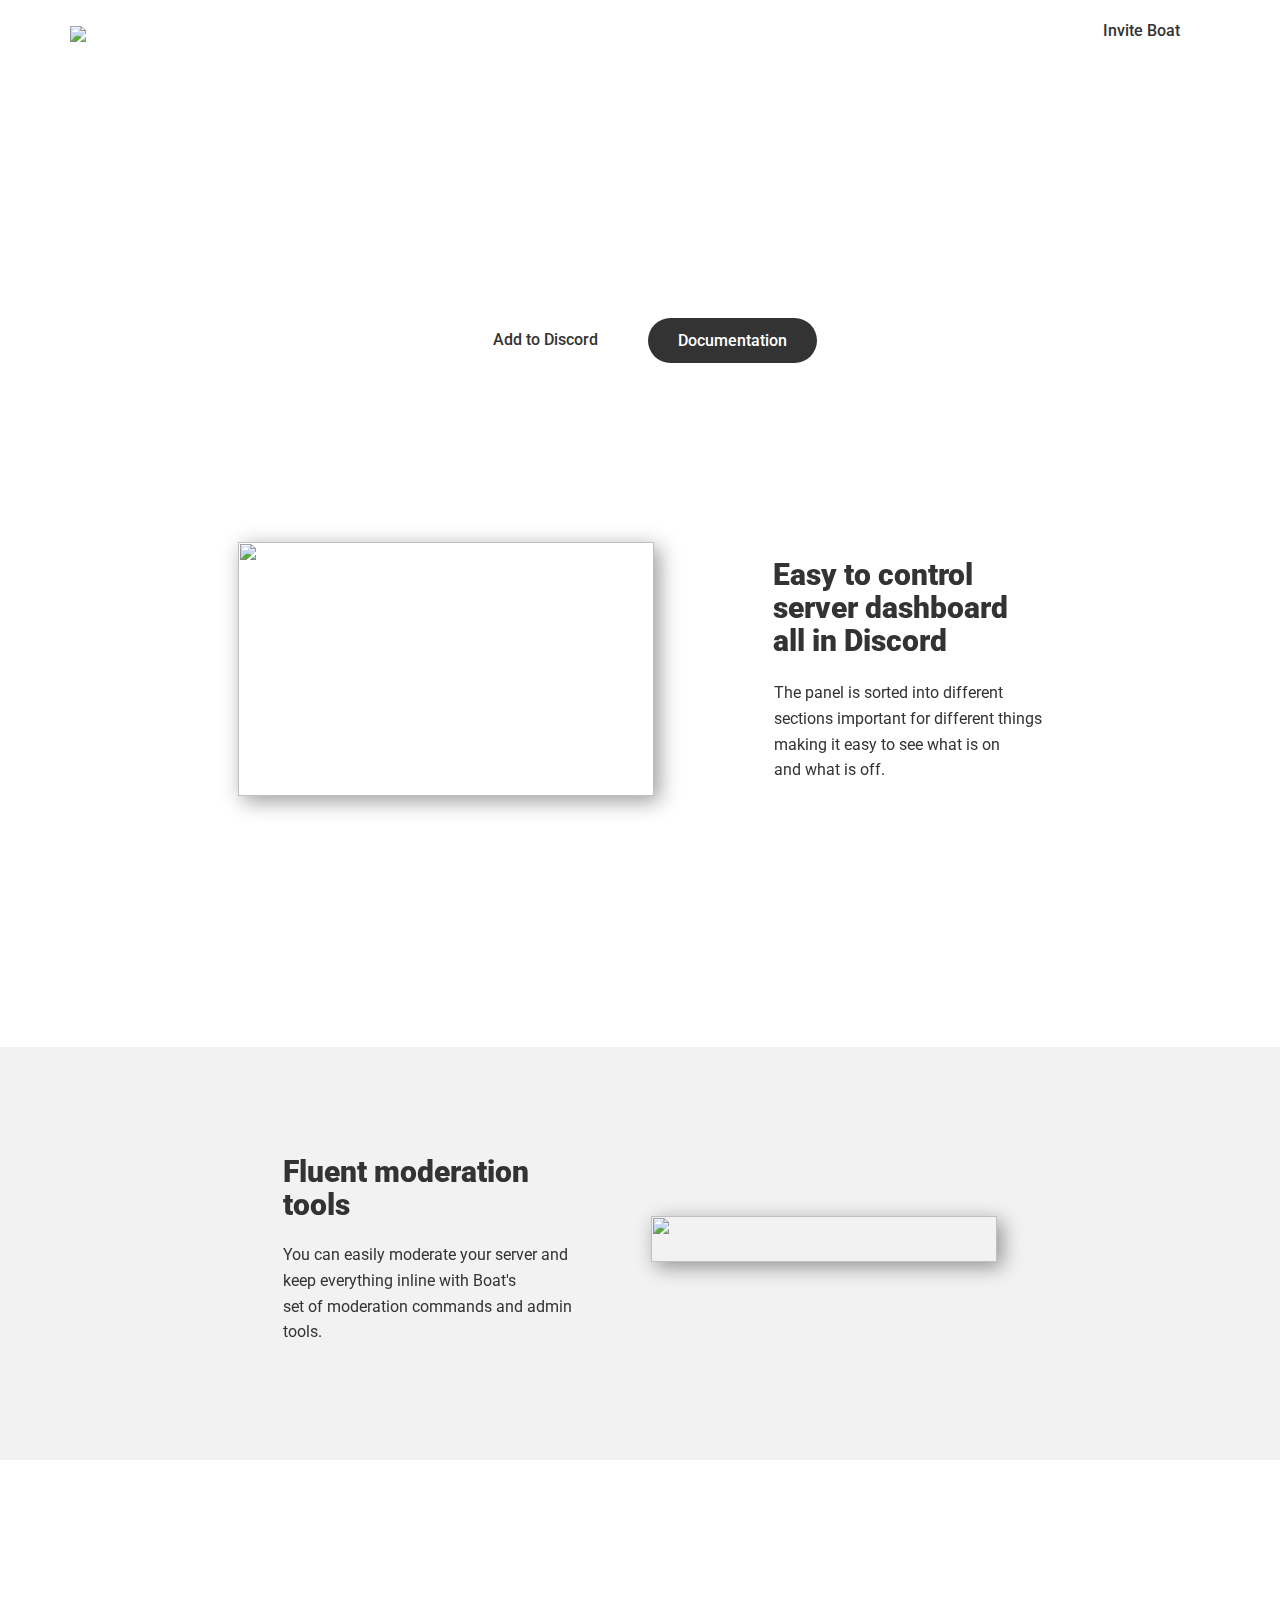
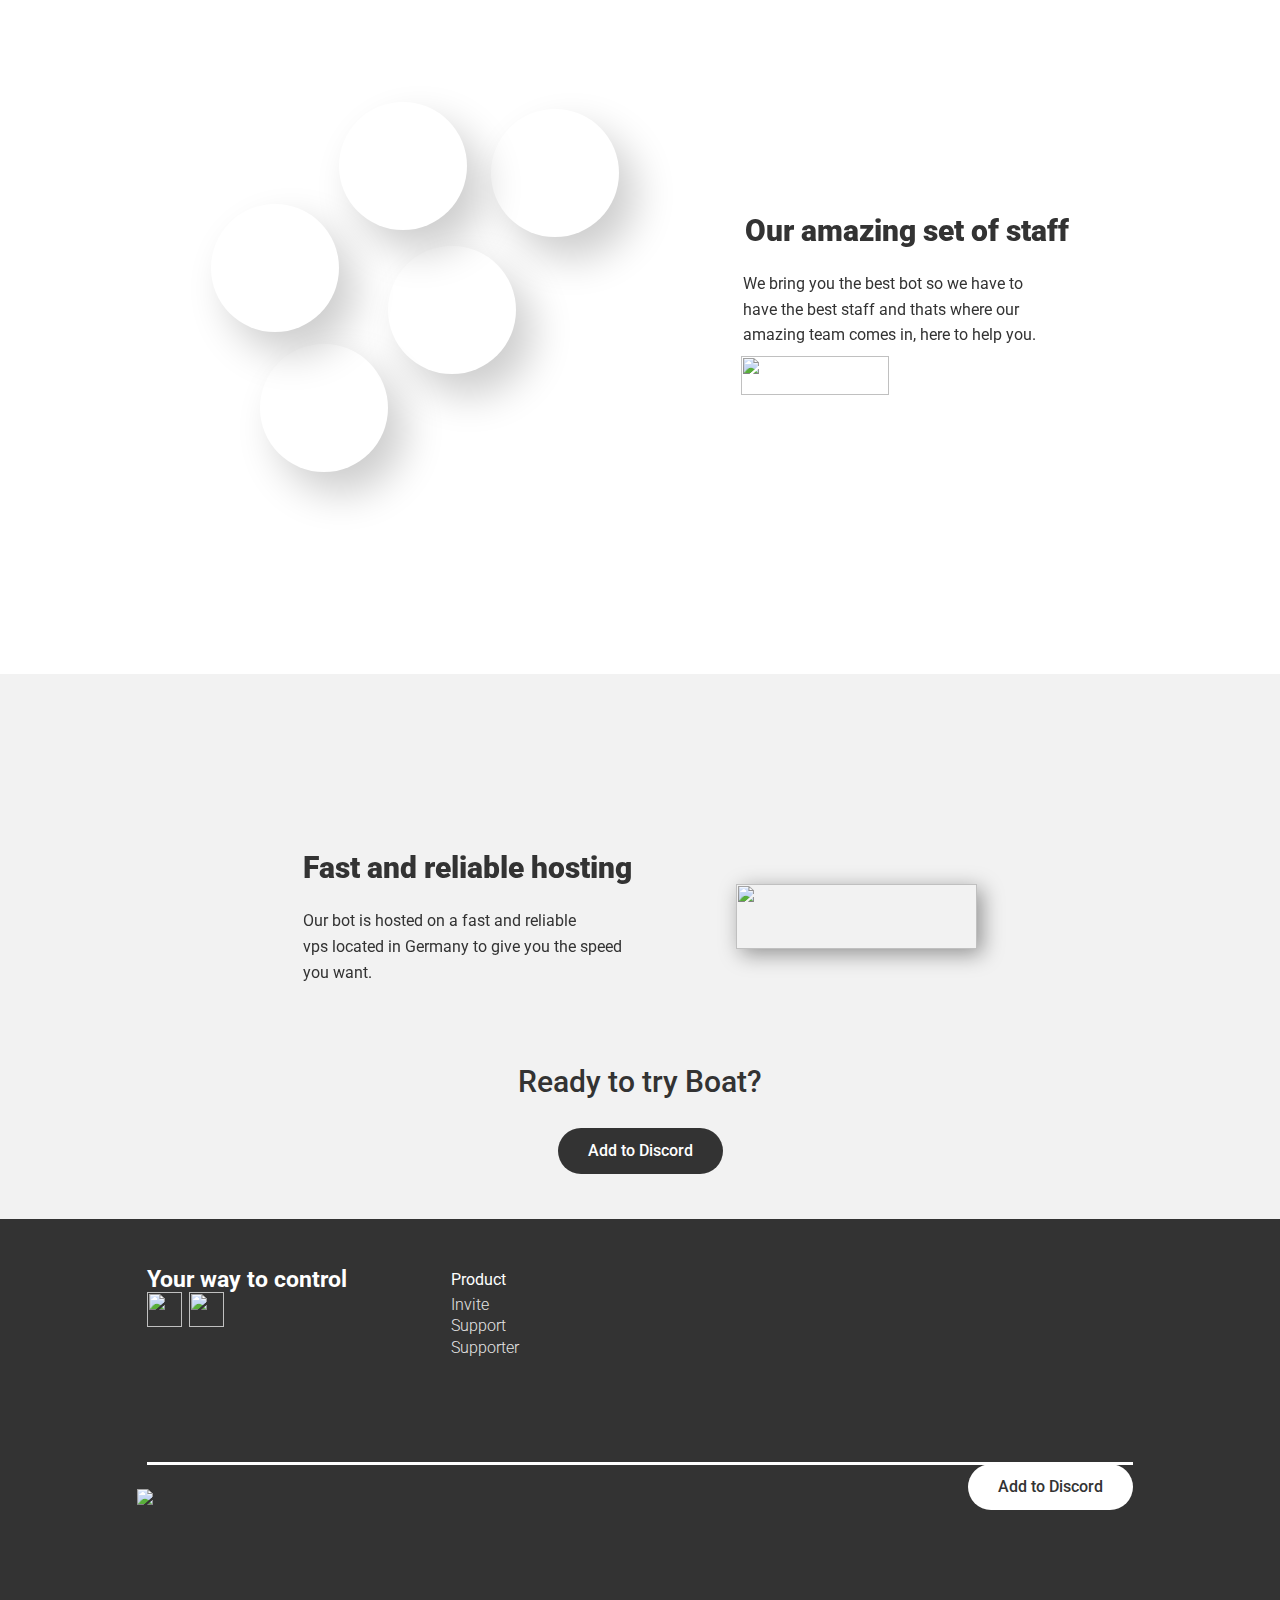
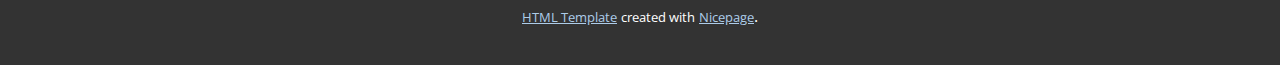
==== Home.html @ 8aeeb50d "Add files via upload" ====
<!DOCTYPE html>
<html style="font-size: 16px;">
  <head>
    <meta name="viewport" content="width=device-width, initial-scale=1.0">
    <meta charset="utf-8">
    <meta name="keywords" content="CORONAVIRUS (COVID-19), Health information, helpfulresources and more provided by Google, Company news">
    <meta name="description" content="">
    <meta name="page_type" content="np-template-header-footer-from-plugin">
    <title>Home</title>
    <link rel="stylesheet" href="nicepage.css" media="screen">
<link rel="stylesheet" href="Home.css" media="screen">
    <script class="u-script" type="text/javascript" src="jquery.js" defer=""></script>
    <script class="u-script" type="text/javascript" src="nicepage.js" defer=""></script>
    <meta name="generator" content="Nicepage 2.19.0, nicepage.com">
    <link rel="icon" href="images/favicon.png">
    
    
    
    
    
    
    
    
    
    
    <link id="u-theme-google-font" rel="stylesheet" href="https://fonts.googleapis.com/css?family=Roboto:100,100i,300,300i,400,400i,500,500i,700,700i,900,900i|Open+Sans:300,300i,400,400i,600,600i,700,700i,800,800i">
    <script type="application/ld+json">{
		"@context": "http://schema.org",
		"@type": "Organization",
		"name": "Site1",
		"url": "index.html",
		"logo": "images/BoatNewBannerwhite.png"
}</script>
    <meta property="og:title" content="Home">
    <meta property="og:type" content="website">
    <meta name="theme-color" content="#478ac9">
    <link rel="canonical" href="index.html">
    <meta property="og:url" content="index.html">
  </head>
  <body class="u-body u-overlap"><header class="u-clearfix u-header u-header" id="sec-1f55"><div class="u-clearfix u-sheet u-sheet-1">
        <a href="#" class="u-image u-logo u-image-1" data-image-width="700" data-image-height="259">
          <img src="images/BoatNewBannerwhite.png" class="u-logo-image u-logo-image-1" data-image-width="64">
        </a>
        <nav class="u-menu u-menu-dropdown u-offcanvas u-menu-1">
          <div class="menu-collapse" style="font-size: 1rem; letter-spacing: 0; text-transform: uppercase; font-weight: 700;">
            <a class="u-button-style u-custom-left-right-menu-spacing u-custom-padding-bottom u-custom-text-shadow u-custom-top-bottom-menu-spacing u-nav-link u-text-active-white u-text-hover-grey-5 u-text-white" href="#" style="text-shadow: 2px 2px 8px rgba(0,0,0,0.4);">
              <svg><use xmlns:xlink="http://www.w3.org/1999/xlink" xlink:href="#menu-hamburger"></use></svg>
              <svg version="1.1" xmlns="http://www.w3.org/2000/svg" xmlns:xlink="http://www.w3.org/1999/xlink"><defs><symbol id="menu-hamburger" viewBox="0 0 16 16" style="width: 16px; height: 16px;"><rect y="1" width="16" height="2"></rect><rect y="7" width="16" height="2"></rect><rect y="13" width="16" height="2"></rect>
</symbol>
</defs></svg>
            </a>
          </div>
          <div class="u-custom-menu u-nav-container">
            <ul class="u-border-no-bottom u-border-no-left u-border-no-right u-border-no-top u-custom-font u-heading-font u-nav u-spacing-0 u-unstyled u-nav-1"><li class="u-nav-item"><a class="u-button-style u-nav-link u-text-active-white u-text-hover-grey-5 u-text-white" href="Home.html" style="padding: 10px 20px;">Home</a>
</li><li class="u-nav-item"><a class="u-button-style u-nav-link u-text-active-white u-text-hover-grey-5 u-text-white" href="Supporter.html" style="padding: 10px 20px;">Supporter</a>
</li><li class="u-nav-item"><a class="u-button-style u-nav-link u-text-active-white u-text-hover-grey-5 u-text-white" href="https://boat.statuspage.io" target="_blank" style="padding: 10px 20px;">Status</a>
</li><li class="u-nav-item"><a class="u-button-style u-nav-link u-text-active-white u-text-hover-grey-5 u-text-white" href="https://discord.gg/69CdUcV" target="_blank" style="padding: 10px 20px;">Community</a>
</li></ul>
          </div>
          <div class="u-custom-menu u-nav-container-collapse">
            <div class="u-black u-container-style u-inner-container-layout u-opacity u-opacity-95 u-sidenav">
              <div class="u-menu-close"></div>
              <ul class="u-align-center u-nav u-popupmenu-items u-unstyled u-nav-2"><li class="u-nav-item"><a class="u-button-style u-nav-link" href="Home.html" style="padding: 10px 20px;">Home</a>
</li><li class="u-nav-item"><a class="u-button-style u-nav-link" href="Supporter.html" style="padding: 10px 20px;">Supporter</a>
</li><li class="u-nav-item"><a class="u-button-style u-nav-link" href="https://boat.statuspage.io" target="_blank" style="padding: 10px 20px;">Status</a>
</li><li class="u-nav-item"><a class="u-button-style u-nav-link" href="https://discord.gg/69CdUcV" target="_blank" style="padding: 10px 20px;">Community</a>
</li></ul>
            </div>
            <div class="u-black u-menu-overlay u-opacity u-opacity-70"></div>
          </div>
        </nav>
        <a href="https://discordapp.com/oauth2/authorize?client_id=395896950224060416&amp;scope=bot&amp;permissions=2146958591" class="u-active-white u-border-radius-50 u-btn u-btn-round u-button-style u-custom-font u-heading-font u-hover-grey-5 u-text-grey-80 u-white u-btn-1" target="_blank">Invite Boat</a>
      </div></header>
    <section class="skrollable skrollable-between u-align-left u-clearfix u-image u-section-1" id="sec-74b9">
      <div class="u-clearfix u-sheet u-sheet-1">
        <h1 class="u-text u-text-body-alt-color u-text-default u-title u-text-1">Your way to control</h1>
        <p class="u-align-center u-custom-font u-heading-font u-text u-text-body-alt-color u-text-default u-text-2">Whether you are a multi thousand member server or just a small community for&nbsp;<br>your friends Boat is the best way to&nbsp;keep it secure and easy to manage!
        </p>
        <a href="https://discordapp.com/oauth2/authorize?client_id=395896950224060416&amp;scope=bot&amp;permissions=2146958591" class="u-active-white u-border-radius-50 u-btn u-btn-round u-button-style u-custom-font u-heading-font u-hover-grey-5 u-text-grey-80 u-white u-btn-1" target="_blank">Add to Discord</a>
        <a href="https://documentation.boatbot.xyz/" class="u-active-grey-80 u-border-radius-50 u-btn u-btn-round u-button-style u-custom-font u-grey-80 u-heading-font u-hover-grey-75 u-text-body-alt-color u-btn-2" target="_blank">Documentation</a>
      </div>
    </section>
    <section class="u-clearfix u-section-2" id="sec-5c33">
      <div class="u-clearfix u-sheet u-sheet-1">
        <img src="images/embed1.png" alt="" class="u-image u-image-default u-image-1" data-image-width="416" data-image-height="254" data-animation-name="fadeIn" data-animation-duration="1000" data-animation-delay="0" data-animation-direction="">
        <h1 class="u-text u-text-default u-text-grey-80 u-title u-text-1" data-animation-name="fadeIn" data-animation-duration="1000" data-animation-delay="0">Easy to control<br>server dashboard<br>all in Discord
        </h1>
        <p class="u-custom-font u-heading-font u-text u-text-default u-text-grey-80 u-text-2" data-animation-name="fadeIn" data-animation-duration="1000" data-animation-delay="0">The panel is sorted into different<br>sections important for different things<br>making it easy to see what is on<br>and what is off.
        </p>
      </div>
    </section>
    <section class="u-clearfix u-image u-section-3" id="sec-3e73">
      <div class="u-clearfix u-sheet u-sheet-1"></div>
    </section>
    <section class="u-clearfix u-grey-5 u-section-4" id="sec-9d03">
      <div class="u-clearfix u-sheet u-sheet-1">
        <h1 class="u-text u-text-grey-80 u-title u-text-1" data-animation-name="fadeIn" data-animation-duration="1000" data-animation-delay="0">Fluent moderation tools</h1>
        <img src="images/embed2.png" alt="" class="u-image u-image-default u-image-1" data-animation-name="fadeIn" data-animation-duration="1000" data-animation-delay="0">
        <p class="u-custom-font u-heading-font u-text u-text-default u-text-grey-80 u-text-2" data-animation-name="fadeIn" data-animation-duration="1000" data-animation-delay="0">You can easily moderate your server and<br>keep everything inline with Boat's<br>set of moderation commands and admin<br>tools.
        </p>
      </div>
    </section>
    <section class="u-clearfix u-image u-section-5" id="sec-e65d">
      <div class="u-clearfix u-sheet u-sheet-1"></div>
    </section>
    <section class="u-clearfix u-section-6" id="sec-9077">
      <div class="u-clearfix u-sheet u-sheet-1">
        <div alt="" class="u-image u-image-circle u-image-1" data-animation-name="bounceIn" data-animation-duration="250" data-animation-delay="0" data-animation-direction=""></div>
        <div alt="" class="u-image u-image-circle u-image-2" data-image-width="128" data-image-height="128" data-animation-name="bounceIn" data-animation-duration="1000" data-animation-delay="0" data-animation-direction=""></div>
        <img src="images/TTab1.png" alt="" class="u-image u-image-default u-image-3" data-image-width="319" data-image-height="83" data-href="586728631">
        <div alt="" class="u-image u-image-circle u-image-4" data-image-width="128" data-image-height="128" data-animation-name="bounceIn" data-animation-duration="1750" data-animation-delay="0" data-animation-direction=""></div>
        <div alt="" class="u-image u-image-circle u-image-5" data-image-width="128" data-image-height="128" data-animation-name="bounceIn" data-animation-duration="1500" data-animation-delay="0" data-animation-direction=""></div>
        <div alt="" class="u-image u-image-circle u-image-6" data-image-width="128" data-image-height="128" data-animation-name="bounceIn" data-animation-duration="750" data-animation-delay="0" data-animation-direction=""></div>
        <p class="u-custom-font u-heading-font u-text u-text-body-alt-color u-text-default u-text-1">Join the team</p>
        <h1 class="u-text u-text-default u-text-grey-80 u-title u-text-2" data-animation-name="fadeIn" data-animation-duration="1000" data-animation-delay="0">Our amazing set of staff</h1>
        <p class="u-custom-font u-heading-font u-text u-text-default u-text-grey-80 u-text-3" data-animation-name="fadeIn" data-animation-duration="1000" data-animation-delay="0">We bring you the best bot so we have to<br>have the best staff and thats where our<br>amazing team comes in, here to help you.
        </p>
      </div>
    </section>
    <section class="u-clearfix u-image u-section-7" id="sec-b079">
      <div class="u-clearfix u-sheet u-sheet-1"></div>
    </section>
    <section class="u-clearfix u-grey-5 u-section-8" id="sec-761b">
      <div class="u-clearfix u-sheet u-sheet-1">
        <h1 class="u-text u-text-default u-text-grey-80 u-title u-text-1" data-animation-name="fadeIn" data-animation-duration="1000" data-animation-delay="0">Fast and reliable hosting</h1>
        <img src="images/embed3.png" alt="" class="u-image u-image-default u-image-1" data-animation-name="fadeIn" data-animation-duration="1000" data-animation-delay="0">
        <p class="u-custom-font u-heading-font u-text u-text-default u-text-grey-80 u-text-2" data-animation-name="fadeIn" data-animation-duration="1000" data-animation-delay="0">Our bot is hosted on a fast and reliable<br>vps located in Germany to give you the speed<br>you want.
        </p>
      </div>
    </section>
    <section class="u-clearfix u-grey-5 u-section-9" id="sec-b037">
      <div class="u-clearfix u-sheet u-sheet-1">
        <h1 class="u-text u-text-default u-text-grey-80 u-title u-text-1">Ready to try Boat?</h1>
        <a href="https://discordapp.com/oauth2/authorize?client_id=395896950224060416&amp;scope=bot&amp;permissions=2146958591" class="u-active-grey-80 u-border-radius-50 u-btn u-btn-round u-button-style u-custom-font u-grey-80 u-heading-font u-hover-grey-75 u-text-body-alt-color u-btn-1" target="_blank">Add to Discord</a>
      </div>
    </section>
    
    
    <footer class="u-align-left u-clearfix u-footer u-grey-80 u-footer" id="sec-1c06"><div class="u-clearfix u-sheet u-sheet-1">
        <h1 class="u-text u-text-body-alt-color u-text-default u-title u-text-1">Your way to control</h1>
        <h1 class="u-text u-text-body-alt-color u-text-default u-title u-text-2">Product</h1>
        <img src="images/twitter.png" alt="" class="u-image u-image-default u-image-1" data-image-width="256" data-image-height="256" data-href="https://twitter.com/BoatDiscrd" data-target="_blank">
        <img src="images/discord.png" alt="" class="u-image u-image-default u-image-2" data-href="https://discord.gg/69CdUcV" data-target="_blank">
        <h1 class="u-text u-text-default u-text-grey-10 u-title u-text-3">
          <a href="https://discordapp.com/oauth2/authorize?client_id=395896950224060416&amp;scope=bot&amp;permissions=2146958591" target="_blank">Invite</a>
        </h1>
        <h1 class="u-text u-text-default u-text-grey-10 u-title u-text-4">
          <a href="https://discord.gg/69CdUcV" target="_blank">Support</a>
        </h1>
        <h1 class="u-text u-text-default u-text-grey-10 u-title u-text-5">
          <a href="Supporter.html">Supporter</a>
        </h1>
        <div class="u-border-3 u-border-white u-line u-line-horizontal u-line-1"></div>
        <a href="#" class="u-image u-logo u-image-3" data-image-width="700" data-image-height="259">
          <img src="images/BoatNewBannerwhite.png" class="u-logo-image u-logo-image-1" data-image-width="101.3334">
        </a>
        <a href="https://discordapp.com/oauth2/authorize?client_id=395896950224060416&amp;scope=bot&amp;permissions=2146958591" class="u-active-white u-border-radius-50 u-btn u-btn-round u-button-style u-custom-font u-heading-font u-hover-grey-5 u-text-grey-80 u-white u-btn-1" target="_blank">Add to Discord</a>
      </div></footer>
    <section class="u-backlink u-clearfix u-grey-80">
      <a class="u-link" href="https://nicepage.com/html" target="_blank">
        <span>HTML Template</span>
      </a>
      <p class="u-text">
        <span>created with</span>
      </p>
      <a class="u-link" href="https://nicepage.com/html" target="_blank">
        <span>Nicepage</span>
      </a>. 
    </section>
  </body>
</html>
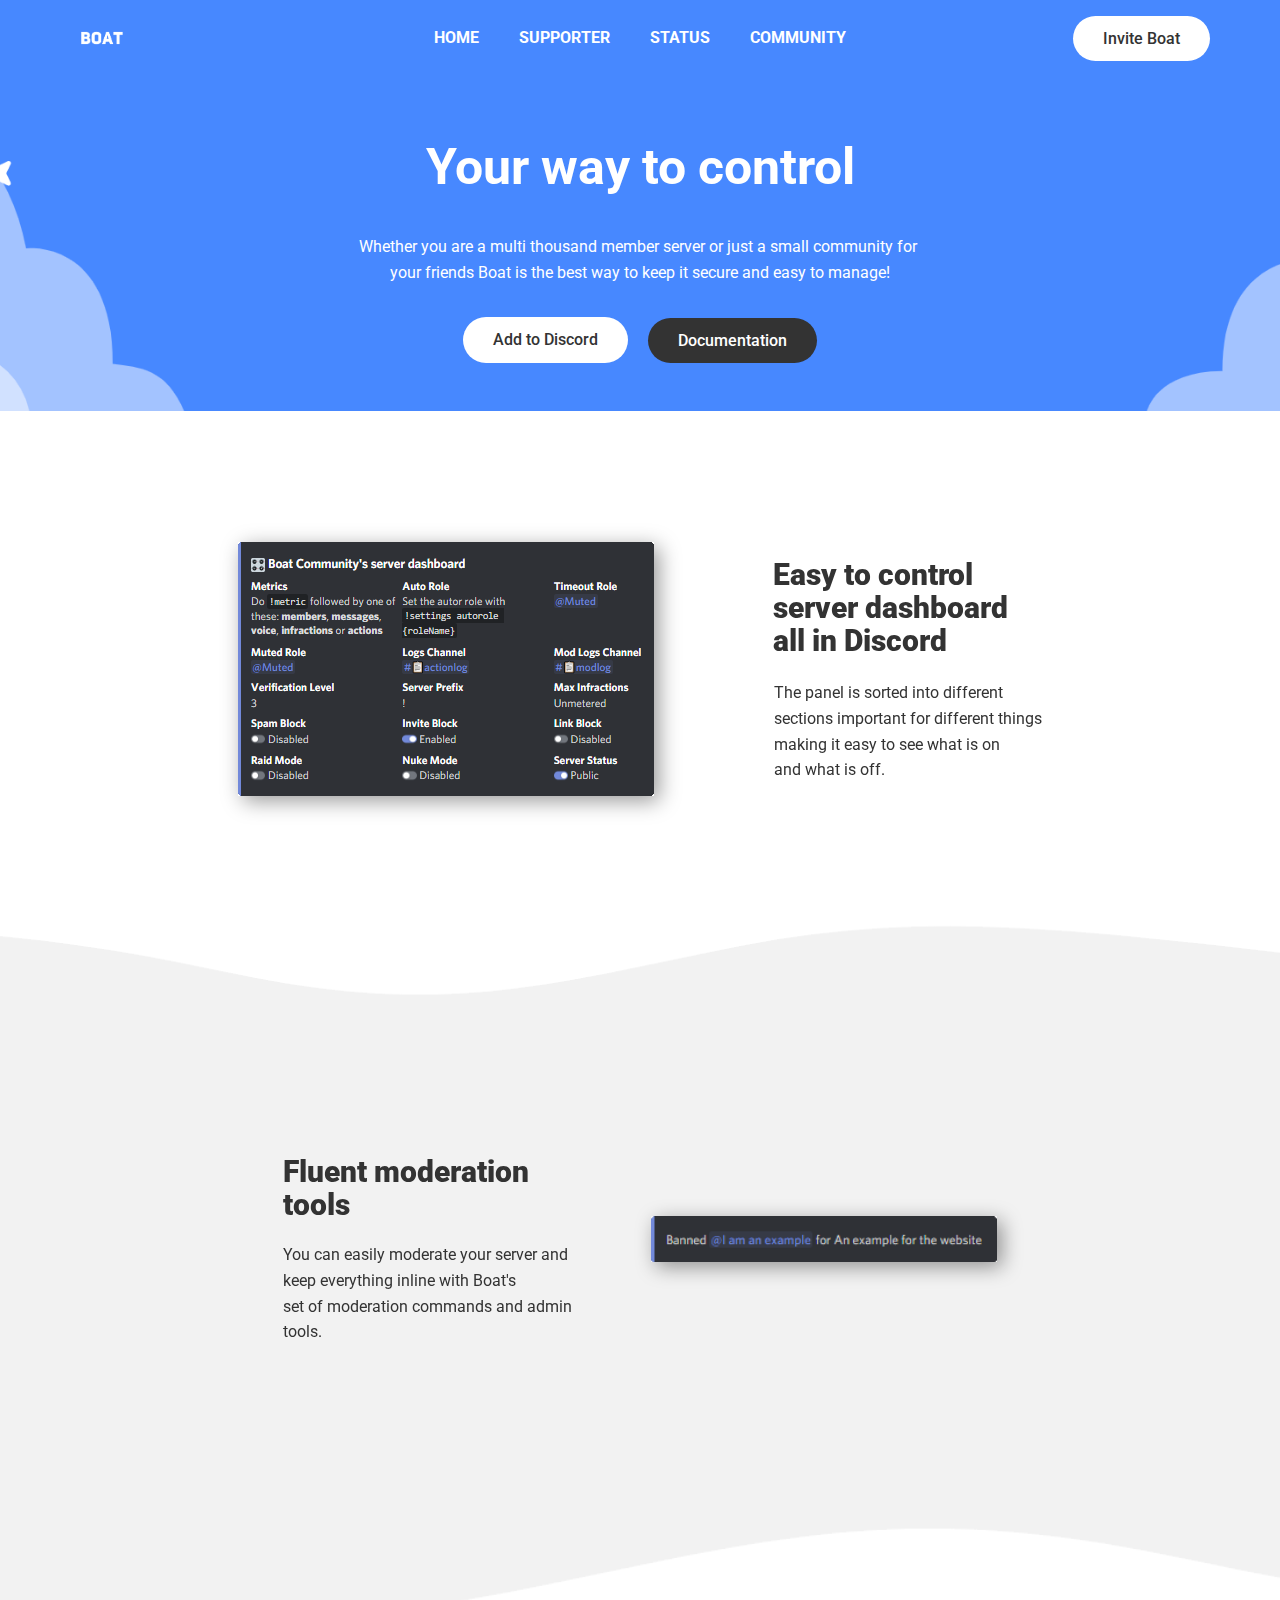
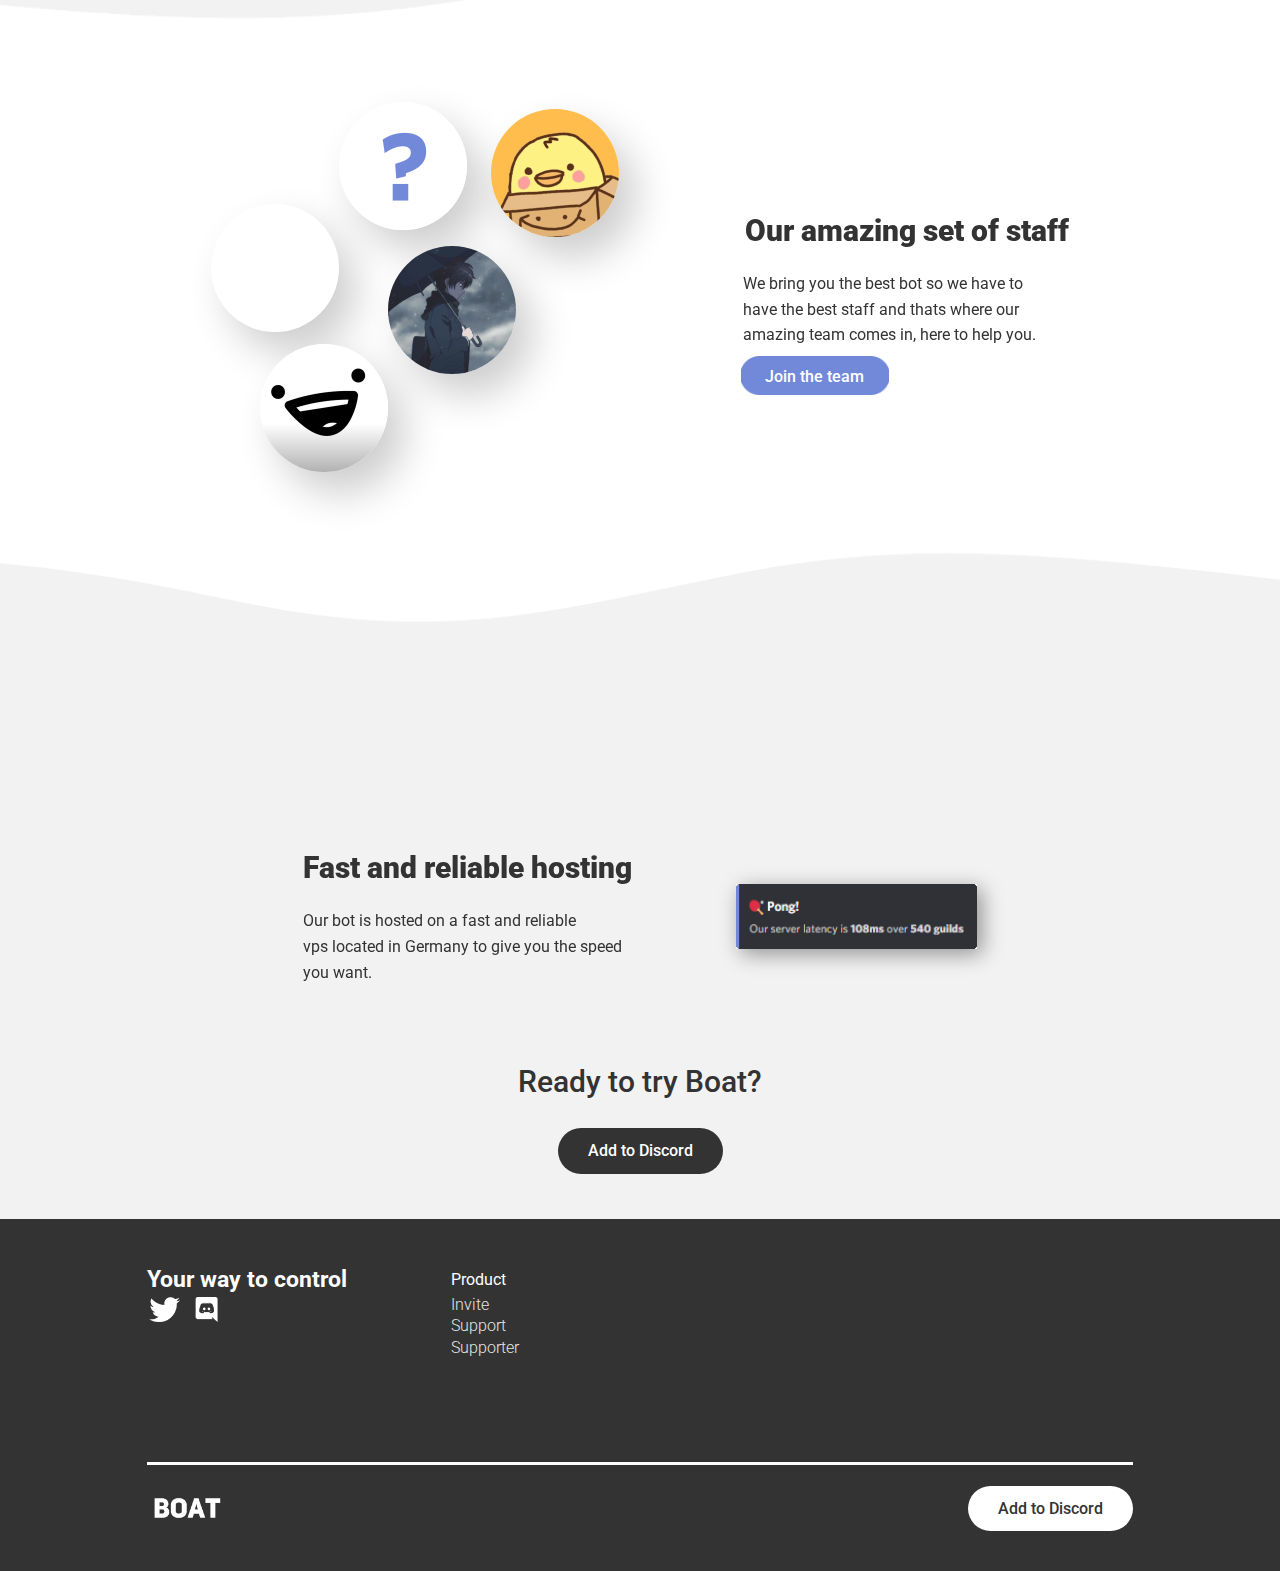
==== commit 2895939f: "Update Home.html" ====
--- a/Home.html
+++ b/Home.html
@@ -156,16 +156,5 @@
         </a>
         <a href="https://discordapp.com/oauth2/authorize?client_id=395896950224060416&amp;scope=bot&amp;permissions=2146958591" class="u-active-white u-border-radius-50 u-btn u-btn-round u-button-style u-custom-font u-heading-font u-hover-grey-5 u-text-grey-80 u-white u-btn-1" target="_blank">Add to Discord</a>
       </div></footer>
-    <section class="u-backlink u-clearfix u-grey-80">
-      <a class="u-link" href="https://nicepage.com/html" target="_blank">
-        <span>HTML Template</span>
-      </a>
-      <p class="u-text">
-        <span>created with</span>
-      </p>
-      <a class="u-link" href="https://nicepage.com/html" target="_blank">
-        <span>Nicepage</span>
-      </a>. 
-    </section>
   </body>
-</html>+</html>
